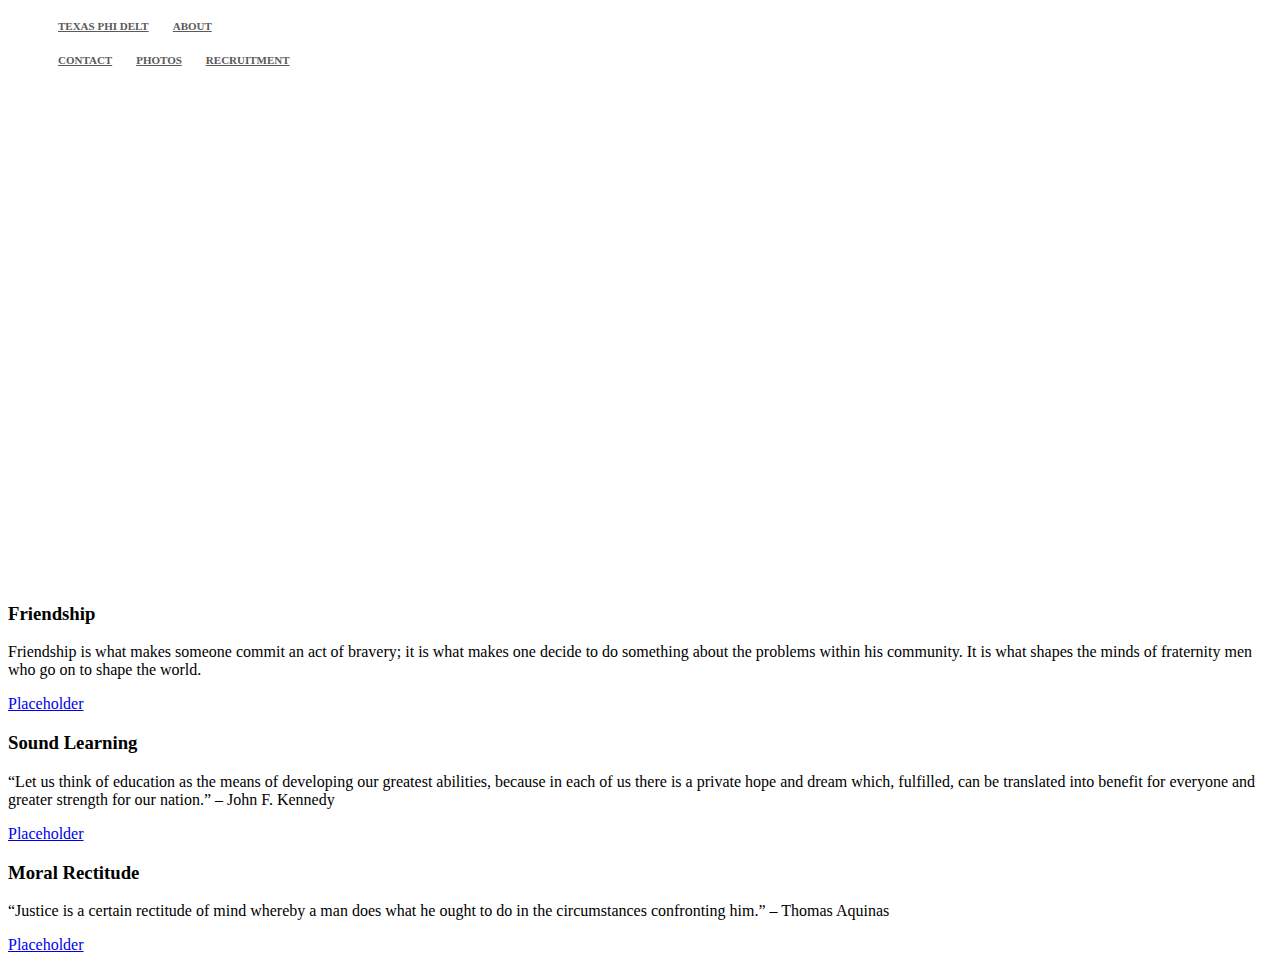
==== about.html @ 57b66688 "Initial commit" ====
<!DOCTYPE html>
<html>

  <head>
    <link href="http://s3.amazonaws.com/codecademy-content/courses/ltp/css/shift.css" rel="stylesheet">
    
    <link rel="stylesheet" href="http://s3.amazonaws.com/codecademy-content/courses/ltp/css/bootstrap.css">
    <link rel="stylesheet" href="main.css">
    
  </head>

  <body>
    <div class="nav">
      <div class="container">
        <ul class="pull-left">
          <li><a href="index.html">Texas Phi Delt</a></li>
          <li><a href="about.html">About</a></li>
        </ul>
        <ul class="pull-left">
          <li><a href="contact.html">Contact</a></li>
          <li><a href="photos.html">Photos</a></li>
          <li><a href="recruitment.html">Recruitment</a></li>
        </ul>
      </div>
    </div>

    <div class="jumbotron">
      <div class="container">
        <h1>About Texas Beta</h1>
        <p>As the Christmas holidays approached in 1848, the atmosphere on the Miami campus in Oxford, Ohio was gloomy and uncertain. This was the mood in which Robert Morrison suggested to a close friend and classmate, John McMillan Wilson, that they consider putting together a new collegiate brotherhood. From this elemental beginning, Phi Delta Theta evolved into the positive international force for good it has become over the past 159 years.</p>
      </div>
    </div> 


		<div class="row">
	      <div class="col-md-4">
			<h3>Friendship</h3>
			<p>Friendship is what makes someone commit an act of bravery; it is what makes one decide to do something about the problems within his community. It is what shapes the minds of fraternity men who go on to shape the world.</p>
			<p><a href="#">Placeholder</a></p>
	      </div>
		  <div class="col-md-4">
			<h3>Sound Learning</h3>
			<p><q>Let us think of education as the means of developing our greatest abilities, because in each of us there is a private hope and dream which, fulfilled, can be translated into benefit for everyone and greater strength for our nation.</q> – John F. Kennedy</p>
			<p><a href="#">Placeholder</a></p>
		  </div>
		  <div class="col-md-4">
			<h3>Moral Rectitude</h3>
			<p><q>Justice is a certain rectitude of mind whereby a man does what he ought to do in the circumstances confronting him.</q> – Thomas Aquinas</p>
			<p><a href="#">Placeholder</a></p>
		  </div>
	    </div>
	  </div>
	</div>
  </body>
</html>
---- main.css ----
.nav a {
  color: #5a5a5a;
  font-size: 11px;
  font-weight: bold;
  padding: 14px 10px;
  text-transform: uppercase;
}

.nav li {
  display: inline;
}

.jumbotron {
  background-image:url('http://www.phideltatheta.org/resources/brand/facebook_cover_3.jpg');
  height: 500px;
  background-repeat: no-repeat;
  background-size: cover;
}

.jumbotron .container {
  position: relative;
  top:100px;
}

.jumbotron h1 {
  color: #fff;
  font-size: 48px;  
  font-family: 'Shift', sans-serif;
  font-weight: bold;
  position: absolute;
  top: -100px;
  left: 0px;
}

.jumbotron p {
  font-size: 20px;
  color: #fff;
  position: absolute;
  top: -50px;
  left: 0px;
}

.learn-more {
  background-color: #f7f7f7;
}

.learn-more h3 {
  font-family: 'Shift', sans-serif;
  font-size: 18px;
  font-weight: bold;
}

.learn-more a {
  color: #00b0ff;
}

.neighborhood-guides{
    background-color: #efefef;
    border-bottom: 1px solid #dbdbdb;
    }
    
.neighborhood-guides h2{
    color: #393c3d;
    font-size: 24px;
    }
    
.neighborhood-guides p{
    font-size: 15px;
    margin-bottom: 13px;
    }
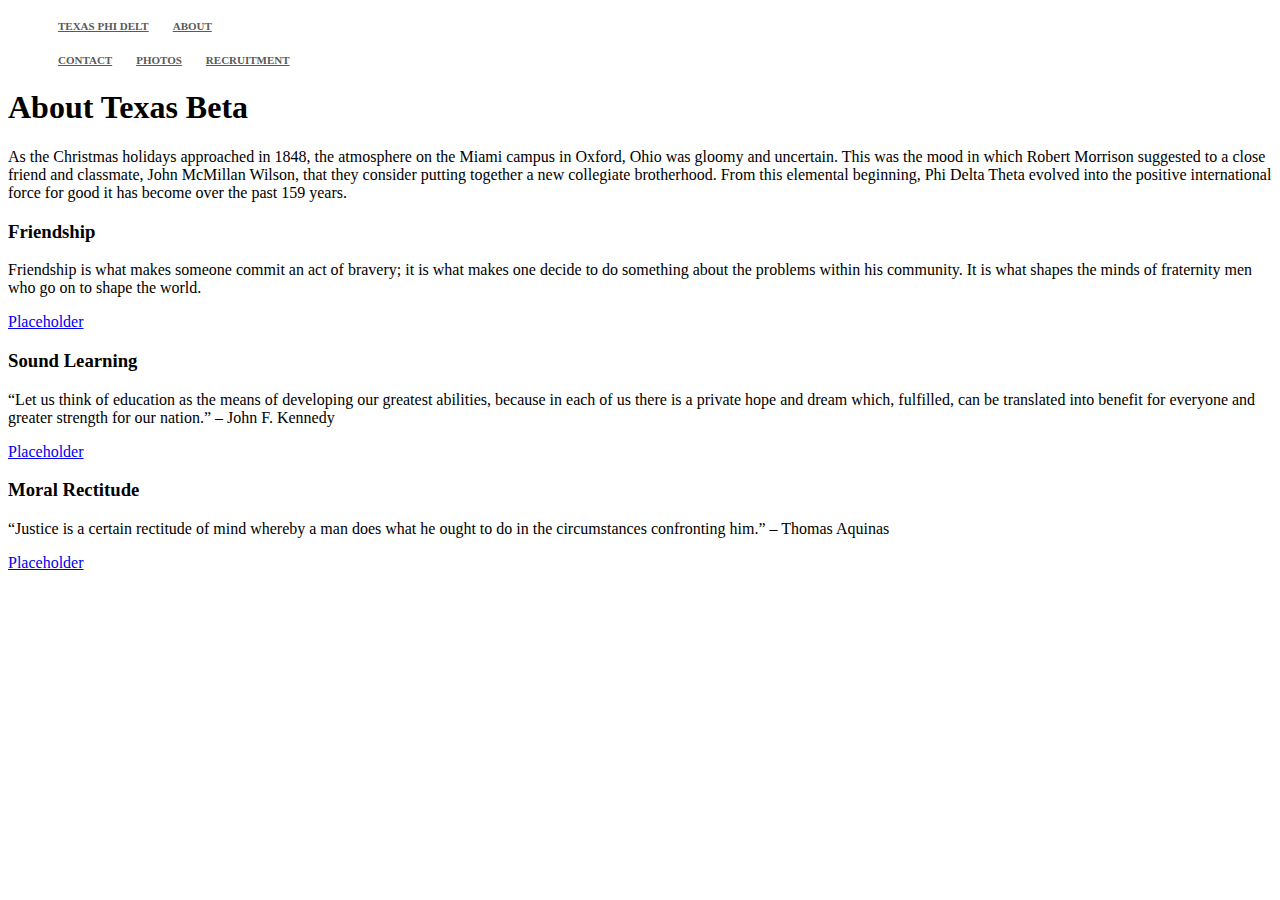
==== commit b6b8d829: "added containers and google font, fixed contact" ====
--- a/about.html
+++ b/about.html
@@ -2,9 +2,9 @@
 <html>
 
   <head>
-    <link href="http://s3.amazonaws.com/codecademy-content/courses/ltp/css/shift.css" rel="stylesheet">
+    <link href="https://s3.amazonaws.com/codecademy-content/courses/ltp/css/shift.css" rel="stylesheet">
     
-    <link rel="stylesheet" href="http://s3.amazonaws.com/codecademy-content/courses/ltp/css/bootstrap.css">
+    <link rel="stylesheet" href="https://s3.amazonaws.com/codecademy-content/courses/ltp/css/bootstrap.css">
     <link rel="stylesheet" href="main.css">
     
   </head>
@@ -24,14 +24,12 @@
       </div>
     </div>
 
-    <div class="jumbotron">
       <div class="container">
         <h1>About Texas Beta</h1>
         <p>As the Christmas holidays approached in 1848, the atmosphere on the Miami campus in Oxford, Ohio was gloomy and uncertain. This was the mood in which Robert Morrison suggested to a close friend and classmate, John McMillan Wilson, that they consider putting together a new collegiate brotherhood. From this elemental beginning, Phi Delta Theta evolved into the positive international force for good it has become over the past 159 years.</p>
       </div>
-    </div> 
 
-
+<div class="container">
 		<div class="row">
 	      <div class="col-md-4">
 			<h3>Friendship</h3>
@@ -49,6 +47,8 @@
 			<p><a href="#">Placeholder</a></p>
 		  </div>
 	    </div>
+</div>
+
 	  </div>
 	</div>
   </body>
--- a/main.css
+++ b/main.css
@@ -11,7 +11,8 @@
 }
 
 .jumbotron {
-  background-image:url('http://www.phideltatheta.org/resources/brand/facebook_cover_3.jpg');
+  font-family: 'Dosis', sans-serif;
+  background-image:url('https://www.phideltatheta.org/resources/brand/facebook_cover_3.jpg');
   height: 500px;
   background-repeat: no-repeat;
   background-size: cover;
@@ -25,7 +26,7 @@
 .jumbotron h1 {
   color: #fff;
   font-size: 48px;  
-  font-family: 'Shift', sans-serif;
+  font-family: 'Dosis', sans-serif;
   font-weight: bold;
   position: absolute;
   top: -100px;
@@ -45,7 +46,7 @@
 }
 
 .learn-more h3 {
-  font-family: 'Shift', sans-serif;
+  font-family: 'http://s3.amazonaws.com/codecademy-content/courses/ltp/fonts/shift.woff', sans-serif;
   font-size: 18px;
   font-weight: bold;
 }
@@ -68,4 +69,8 @@
     font-size: 15px;
     margin-bottom: 13px;
     }
+
+.contact {
+  text-align: center;
+}
     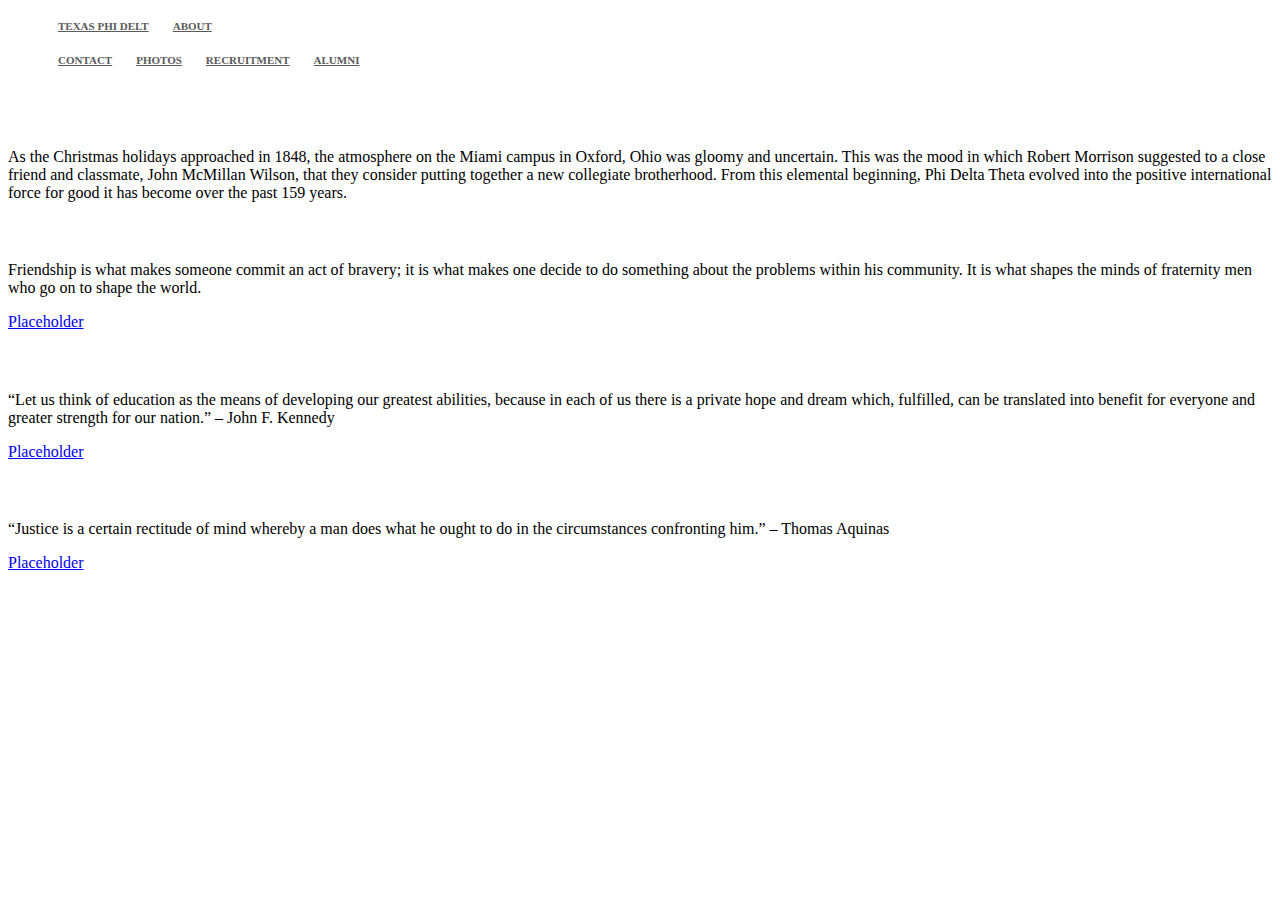
==== commit 232c51f9: "added fonts anf classes" ====
--- a/about.html
+++ b/about.html
@@ -20,6 +20,8 @@
           <li><a href="contact.html">Contact</a></li>
           <li><a href="photos.html">Photos</a></li>
           <li><a href="recruitment.html">Recruitment</a></li>
+          <li><a href="alumni.html">Alumni</a></li>
+
         </ul>
       </div>
     </div>
--- a/main.css
+++ b/main.css
@@ -1,3 +1,25 @@
+.centered {
+  text-align: center;
+  font-family: 'Raleway', sans-serif;
+}
+
+.left p, h1, h2, h3, h4{
+  font-family: 'Raleway', sans-serif;
+  font-weight: 200
+}
+
+.blue{
+  background: #2c3e50;
+  padding-top: 50px;
+  padding-bottom: 50px;
+}
+
+.blue p, h1, h2, h3, h4{
+  color: white;
+  font-family: 'Raleway', sans-serif;
+  font-weight: 200;
+}
+
 .nav a {
   color: #5a5a5a;
   font-size: 11px;
@@ -11,7 +33,6 @@
 }
 
 .jumbotron {
-  font-family: 'Dosis', sans-serif;
   background-image:url('https://www.phideltatheta.org/resources/brand/facebook_cover_3.jpg');
   height: 500px;
   background-repeat: no-repeat;
@@ -25,8 +46,9 @@
 
 .jumbotron h1 {
   color: #fff;
+  font-family: 'Raleway', sans-serif;
   font-size: 48px;  
-  font-family: 'Dosis', sans-serif;
+  font-weight: 200;
   font-weight: bold;
   position: absolute;
   top: -100px;
@@ -46,7 +68,7 @@
 }
 
 .learn-more h3 {
-  font-family: 'http://s3.amazonaws.com/codecademy-content/courses/ltp/fonts/shift.woff', sans-serif;
+  font-family: 'Raleway', sans-serif;
   font-size: 18px;
   font-weight: bold;
 }
@@ -55,17 +77,17 @@
   color: #00b0ff;
 }
 
-.neighborhood-guides{
+.photos{
     background-color: #efefef;
     border-bottom: 1px solid #dbdbdb;
     }
     
-.neighborhood-guides h2{
+.photos h2{
     color: #393c3d;
     font-size: 24px;
     }
     
-.neighborhood-guides p{
+.photos p{
     font-size: 15px;
     margin-bottom: 13px;
     }
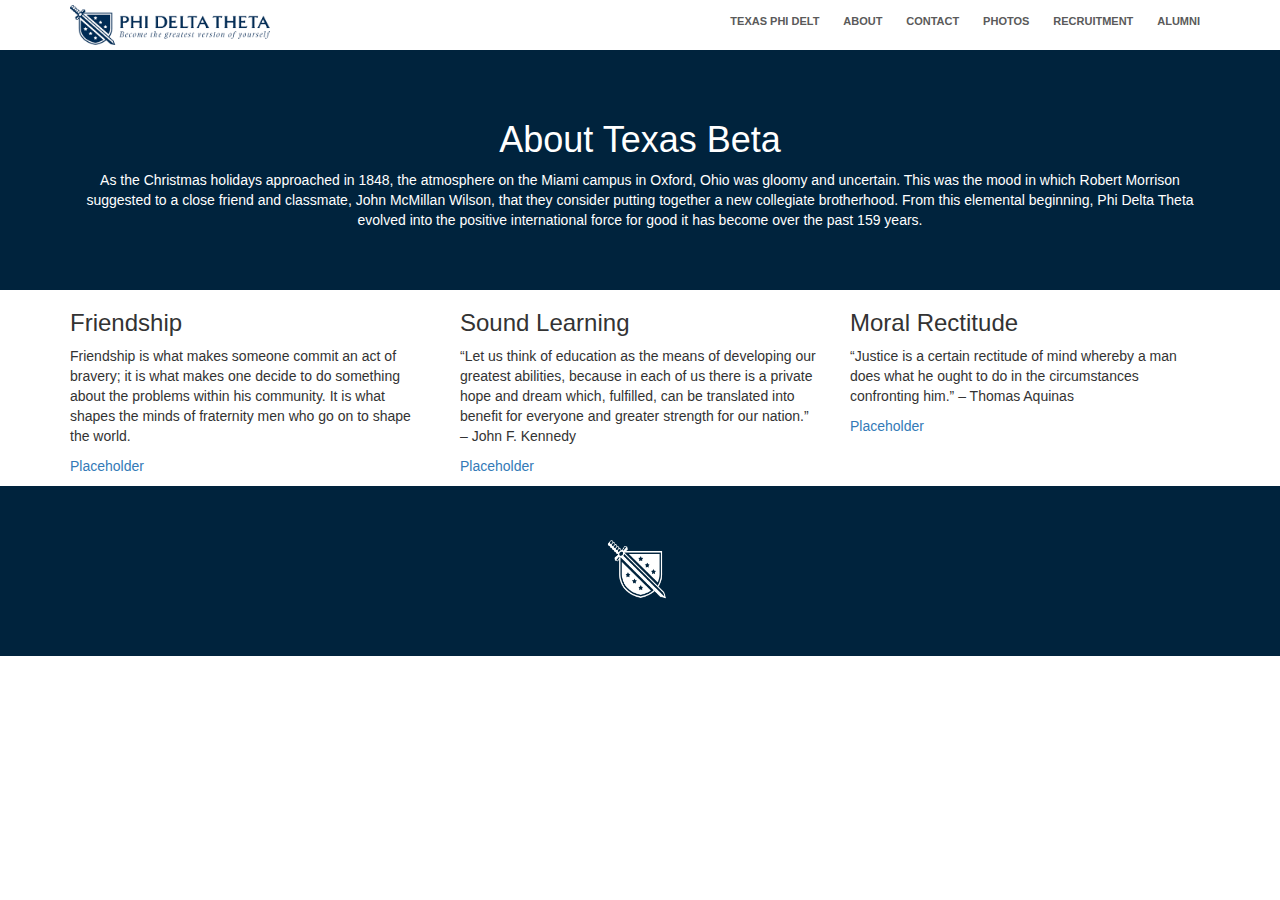
==== commit e1262f92: "finished contact, added new header style, began photos, new jumbotron" ====
--- a/about.html
+++ b/about.html
@@ -2,34 +2,45 @@
 <html>
 
   <head>
-    <link href="https://s3.amazonaws.com/codecademy-content/courses/ltp/css/shift.css" rel="stylesheet">
-    
-    <link rel="stylesheet" href="https://s3.amazonaws.com/codecademy-content/courses/ltp/css/bootstrap.css">
+
     <link rel="stylesheet" href="main.css">
-    
+    <link href="https://fonts.googleapis.com/css?family=Dosis" rel="stylesheet">
+
+
+    <!-- Latest compiled and minified CSS -->
+<link rel="stylesheet" href="https://maxcdn.bootstrapcdn.com/bootstrap/3.3.7/css/bootstrap.min.css">
+
+<!-- jQuery library -->
+<script src="https://ajax.googleapis.com/ajax/libs/jquery/3.2.1/jquery.min.js"></script>
+
+<!-- Latest compiled JavaScript -->
+<script src="https://maxcdn.bootstrapcdn.com/bootstrap/3.3.7/js/bootstrap.min.js"></script>
   </head>
 
   <body>
     <div class="nav">
       <div class="container">
         <ul class="pull-left">
+          <img src="photos/logo-2.png" style="width:200px; height:40px;">
+        </ul>
+        <ul class="pull-right">
           <li><a href="index.html">Texas Phi Delt</a></li>
           <li><a href="about.html">About</a></li>
-        </ul>
-        <ul class="pull-left">
           <li><a href="contact.html">Contact</a></li>
           <li><a href="photos.html">Photos</a></li>
           <li><a href="recruitment.html">Recruitment</a></li>
           <li><a href="alumni.html">Alumni</a></li>
-
         </ul>
       </div>
     </div>
 
-      <div class="container">
+
+      <div class="blue">
         <h1>About Texas Beta</h1>
+        <div class="container">
         <p>As the Christmas holidays approached in 1848, the atmosphere on the Miami campus in Oxford, Ohio was gloomy and uncertain. This was the mood in which Robert Morrison suggested to a close friend and classmate, John McMillan Wilson, that they consider putting together a new collegiate brotherhood. From this elemental beginning, Phi Delta Theta evolved into the positive international force for good it has become over the past 159 years.</p>
-      </div>
+        </div>
+</div>
 
 <div class="container">
 		<div class="row">
@@ -51,6 +62,18 @@
 	    </div>
 </div>
 
+
+<div class="blue">
+        <div class="row">
+          <div class="col-md-4">
+          </div>
+          <div class="col-md-4">
+            <img src="photos/white-logo.png" style="width:70px;height:70px">
+          </div>
+          
+        </div>
+      </div>
+
 	  </div>
 	</div>
   </body>
--- a/main.css
+++ b/main.css
@@ -1,3 +1,23 @@
+#myCarousel{
+  padding-top: 50px;
+  padding-bottom: 50px;
+}
+
+.carousel-inner .item {
+  height:500px;
+}
+
+.pull-left{
+  margin-top: 5px;
+  margin-bottom: 5px;
+  padding-left: 0px;
+}
+
+.pull-right{
+  margin-top: 10px;
+  margin-bottom: 5px;
+}
+
 .centered {
   text-align: center;
   font-family: 'Raleway', sans-serif;
@@ -8,16 +28,52 @@
   font-weight: 200
 }
 
+.header{
+  background-image: url('photos/Phikeia.jpg');
+  padding-top: 100px;
+  padding-bottom: 100px;
+  color:white;
+  font-weight: bold;
+  background-color: gray;
+
+}
+.header h1{
+  font-weight: bold;
+  padding-left: 50px;
+}
+
+.headercont{
+    background-color: #00233d;
+    border-bottom: 1px solid #dbdbdb;
+      margin-bottom: 25px;
+  margin-top: 0px;
+  margin-left: 0px;
+  margin-right: 0px;
+    }
+
 .blue{
-  background: #2c3e50;
+  background: #00233d;
+  color:white;
+  text-align: center;
   padding-top: 50px;
   padding-bottom: 50px;
 }
 
-.blue p, h1, h2, h3, h4{
-  color: white;
-  font-family: 'Raleway', sans-serif;
-  font-weight: 200;
+.bluef{
+  background: #00233d;
+  padding-top: 50px;
+  padding-bottom: 50px;
+  color:white;
+  text-align: center;
+}
+
+.white{
+  color:black;
+  text-align: center;
+}
+
+span.glyphicon-envelope {
+    font-size: 2em;
 }
 
 .nav a {
@@ -32,28 +88,42 @@
   display: inline;
 }
 
+.mainheader{
+  background-image: url('photos/chapter.jpg');
+  height: 500px;
+  background-repeat: no-repeat;
+  background-size: cover;
+  padding-top: 100px;
+  padding-bottom: 100px;
+  color:white;
+  font-weight: bold;
+  background-color: white;
+
+}
+}
 .jumbotron {
-  background-image:url('https://www.phideltatheta.org/resources/brand/facebook_cover_3.jpg');
+  background-image: url('photos/chapter.jpg');
   height: 500px;
   background-repeat: no-repeat;
   background-size: cover;
 }
 
 .jumbotron .container {
+  color: white;
   position: relative;
   top:100px;
 }
 
-.jumbotron h1 {
-  color: #fff;
+.jumbotron h2 {
   font-family: 'Raleway', sans-serif;
-  font-size: 48px;  
+  font-size: 30px;  
   font-weight: 200;
-  font-weight: bold;
   position: absolute;
-  top: -100px;
+  top: -150px;
   left: 0px;
+  text-align: center;
 }
+
 
 .jumbotron p {
   font-size: 20px;
@@ -94,5 +164,13 @@
 
 .contact {
   text-align: center;
+  color:black;
+}
+
+.mycontainer{
+  padding-top: 25px;
+  padding-bottom: 25px;
+  padding-left: 25px;
+  padding-right: 25px;
 }
     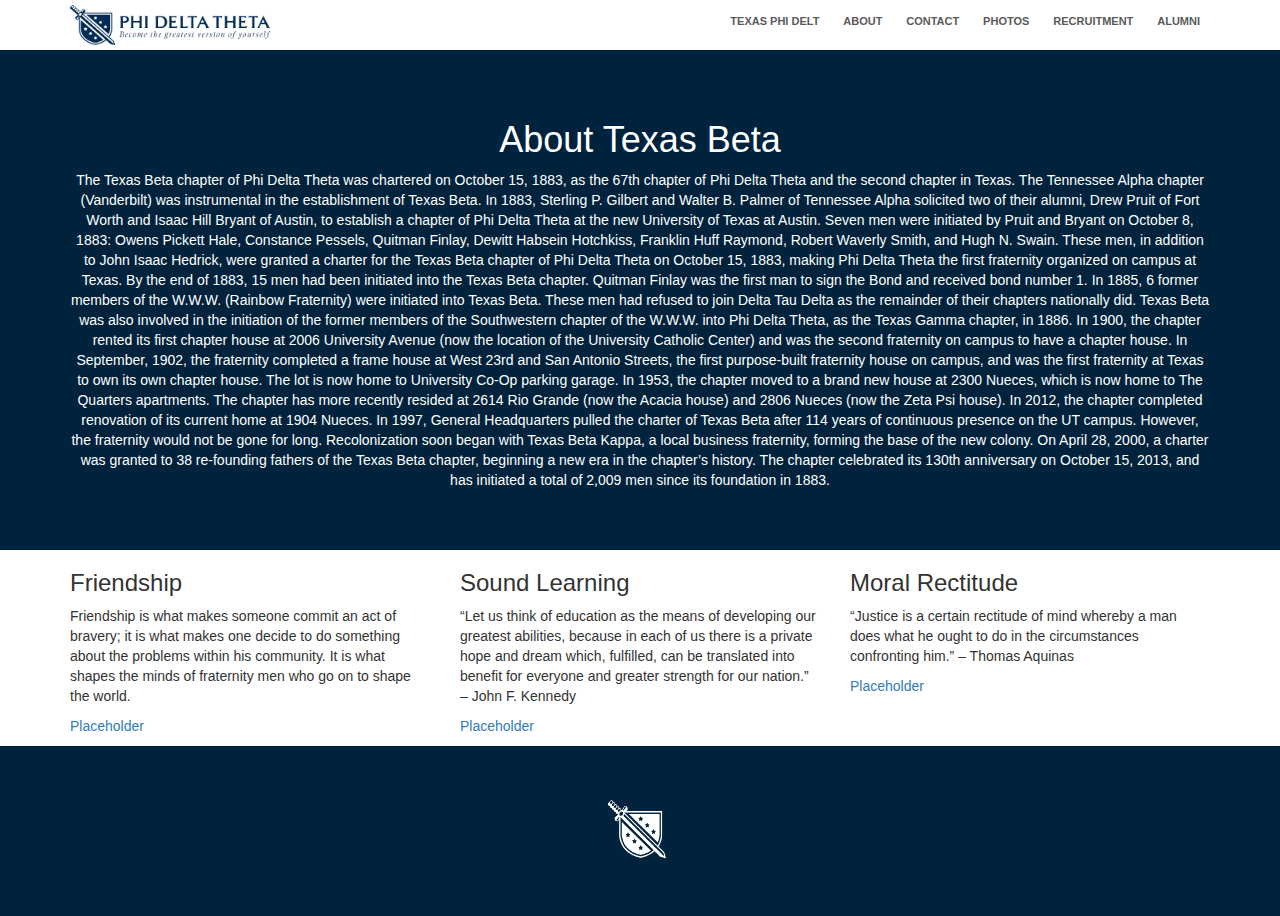
==== commit cfb1c7c6: "quick: added better TX Beta history" ====
--- a/about.html
+++ b/about.html
@@ -38,7 +38,14 @@
       <div class="blue">
         <h1>About Texas Beta</h1>
         <div class="container">
-        <p>As the Christmas holidays approached in 1848, the atmosphere on the Miami campus in Oxford, Ohio was gloomy and uncertain. This was the mood in which Robert Morrison suggested to a close friend and classmate, John McMillan Wilson, that they consider putting together a new collegiate brotherhood. From this elemental beginning, Phi Delta Theta evolved into the positive international force for good it has become over the past 159 years.</p>
+        <p>The Texas Beta chapter of Phi Delta Theta was chartered on October 15, 1883, as the 67th chapter of Phi Delta Theta and the second chapter in Texas. The Tennessee Alpha chapter (Vanderbilt) was instrumental in the establishment of Texas Beta. In 1883, Sterling P. Gilbert and Walter B. Palmer of Tennessee Alpha solicited two of their alumni, Drew Pruit of Fort Worth and Isaac Hill Bryant of Austin, to establish a chapter of Phi Delta Theta at the new University of Texas at Austin. Seven men were initiated by Pruit and Bryant on October 8, 1883: Owens Pickett Hale, Constance Pessels, Quitman Finlay, Dewitt Habsein Hotchkiss, Franklin Huff Raymond, Robert Waverly Smith, and Hugh N. Swain. These men, in addition to John Isaac Hedrick, were granted a charter for the Texas Beta chapter of Phi Delta Theta on October 15, 1883, making Phi Delta Theta the first fraternity organized on campus at Texas. By the end of 1883, 15 men had been initiated into the Texas Beta chapter. Quitman Finlay was the first man to sign the Bond and received bond number 1.
+
+In 1885, 6 former members of the W.W.W. (Rainbow Fraternity) were initiated into Texas Beta. These men had refused to join Delta Tau Delta as the remainder of their chapters nationally did. Texas Beta was also involved in the initiation of the former members of the Southwestern chapter of the W.W.W. into Phi Delta Theta, as the Texas Gamma chapter, in 1886.
+
+In 1900, the chapter rented its first chapter house at 2006 University Avenue (now the location of the University Catholic Center) and was the second fraternity on campus to have a chapter house. In September, 1902, the fraternity completed a frame house at West 23rd and San Antonio Streets, the first purpose-built fraternity house on campus, and was the first fraternity at Texas to own its own chapter house. The lot is now home to University Co-Op parking garage. In 1953, the chapter moved to a brand new house at 2300 Nueces, which is now home to The Quarters apartments. The chapter has more recently resided at 2614 Rio Grande (now the Acacia house) and 2806 Nueces (now the Zeta Psi house). In 2012, the chapter completed renovation of its current home at 1904 Nueces.
+
+In 1997, General Headquarters pulled the charter of Texas Beta after 114 years of continuous presence on the UT campus. However, the fraternity would not be gone for long. Recolonization soon began with Texas Beta Kappa, a local business fraternity, forming the base of the new colony. On April 28, 2000, a charter was granted to 38 re-founding fathers of the Texas Beta chapter, beginning a new era in the chapter’s history. The chapter celebrated its 130th anniversary on October 15, 2013, and has initiated a total of 2,009 men since its foundation in 1883.
+</p>
         </div>
 </div>
 
